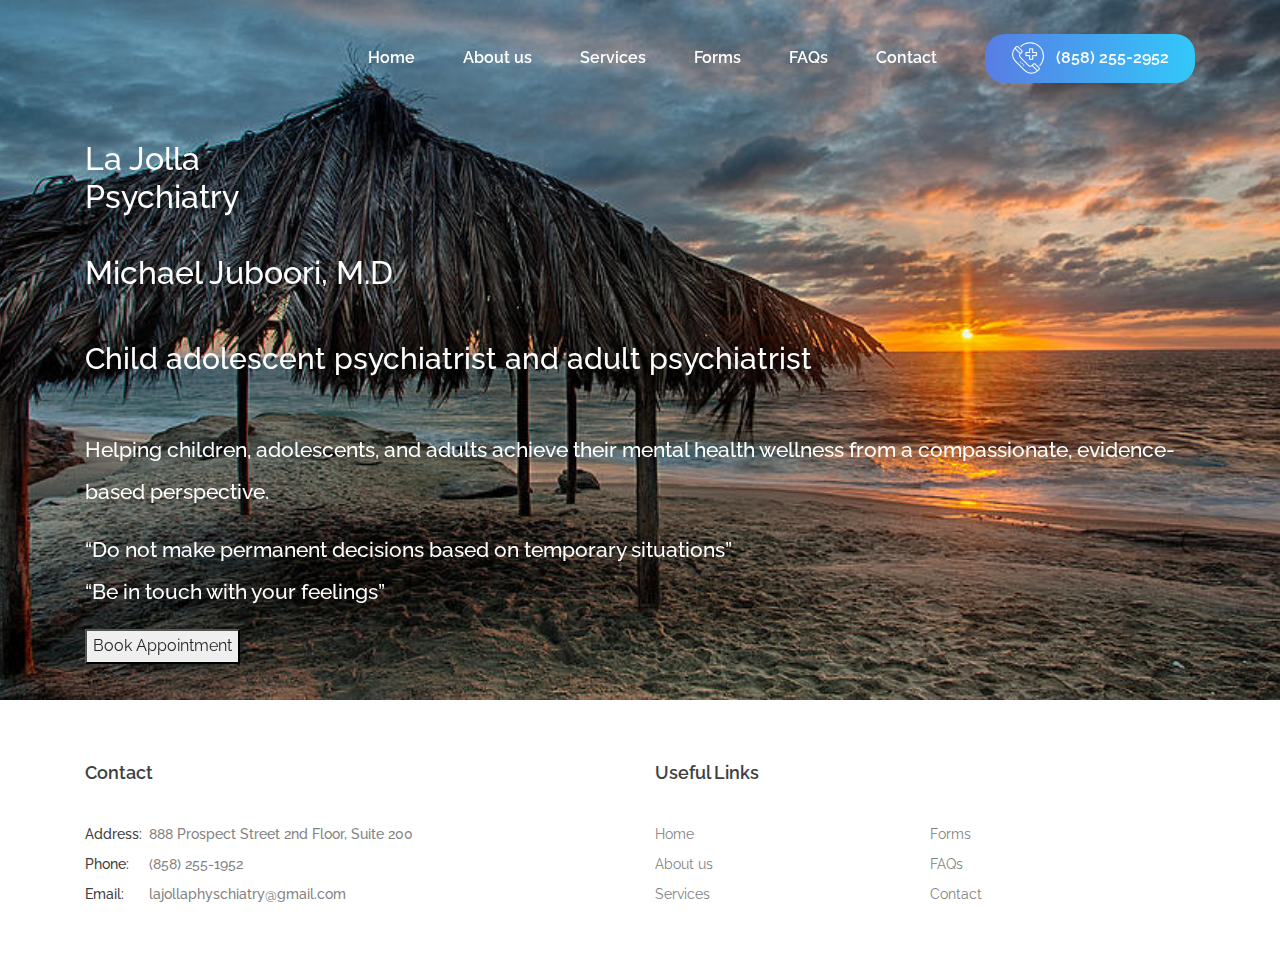
==== index.html @ e00f9ddc "first commit" ====
<!DOCTYPE html>
<html lang="en">
<head>
    <title>La Jolla Psychiatry</title>
    <meta name="description" content="Child adolescent psychiatrist and adult psychiatrist 
    Helping children, adolescents, and adults achieve their mental health wellness from a compassionate, evidence-based perspective.">

    <meta name="google-site-verification" content="ZWOXyhoVz69ofQpKKLp8au6IjQi7ib6FqmIWbEsShFI" />
    
    <!-- Required meta tags -->
    <meta charset="utf-8">
    <meta name="viewport" content="width=device-width, initial-scale=1, shrink-to-fit=no">

    <!-- Bootstrap CSS -->
    <link rel="stylesheet" href="css/bootstrap.min.css">

    <link rel="stylesheet" type="text/css" href="https://cdnjs.cloudflare.com/ajax/libs/font-awesome/4.7.0/css/font-awesome.min.css">

    <!-- Swiper CSS -->
    <link rel="stylesheet" href="css/swiper.min.css">

    <!-- Styles -->
    <link rel="stylesheet" href="style.css">
    <script src="js/custom.js"></script>

    <link rel="apple-touch-icon" sizes="76x76" href="/apple-touch-icon.png">
    <link rel="icon" type="image/png" sizes="32x32" href="/favicon-32x32.png">
    <link rel="icon" type="image/png" sizes="16x16" href="/favicon-16x16.png">
    <link rel="manifest" href="/site.webmanifest">
    <link rel="mask-icon" href="/safari-pinned-tab.svg" color="#5bbad5">
    <meta name="msapplication-TileColor" content="#da532c">
    <meta name="theme-color" content="#ffffff">

</head>
<body>
    <header class="site-header">
        <div class="nav-bar">
            <div class="container">
                <div class="row">
                    <div class="col-12 d-flex flex-wrap justify-content-between align-items-center">
                        <div class="site-branding d-flex align-items-center">
                        </div><!-- .site-branding -->

                        <nav class="site-navigation d-flex justify-content-end align-items-center">
                            <ul class="d-flex flex-column flex-lg-row justify-content-lg-end align-items-center">
                                <li><a href="index.html" style="color: #ffffff">Home</a></li>
                                <li><a href="about.html" style="color: #ffffff">About us</a></li>
                                <li><a href="services.html" style="color: #ffffff">Services</a></li>
                                <li><a href="forms.html" style="color: #ffffff">Forms</a></li>
                                <li><a href="faq.html" style="color: #ffffff">FAQs</a></li>
                                <li><a href="contact.html" style="color: #ffffff">Contact</a></li>

                                <li class="call-btn button gradient-bg mt-3 mt-md-0">
                                    <a class="d-flex justify-content-center align-items-center" href="tel:+(858) 255-1952"><img src="images/emergency-call.png">(858) 255-2952</a>
                                </li>
                            </ul>
                        </nav><!-- .site-navigation -->

                        <div class="hamburger-menu d-lg-none">
                            <span></span>
                            <span></span>
                            <span></span>
                            <span></span>
                        </div><!-- .hamburger-menu -->
                    </div><!-- .col -->
                </div><!-- .row -->
            </div><!-- .container -->
        </div><!-- .nav-bar -->

        <div class="swiper-container hero-slider">
            <div class="swiper-wrapper">
                <div class="swiper-slide hero-content-wrap" style="background-image: url('images/windansea.jpg');">
                    <div class="hero-content-overlay position-absolute w-100 h-100">
                        <div class="container h-100">
                            <div class="row h-100">
                                <div class="col-12 col-lg-12 d-flex flex-column justify-content-center align-items-start">
                                    <header class="entry-header">
                                        <h2 style="color: #ffffff; margin-top:140px">La Jolla <br>Psychiatry</h2>
                                        <br />
                                        <h2>Michael Juboori, M.D</h2>
                                    </header><!-- .entry-header -->

                                    <div class="entry-content mt-4">
                                        <p class="white-text" style="font-size: 30px; margin-top: 5px">Child adolescent psychiatrist and adult psychiatrist
                                            <br />
                                        </p>
                                        <p style="color: #ffffff; font-size: 21px; margin-top:40px; font-weight:500">Helping children, adolescents, and adults achieve their mental health wellness from a compassionate, evidence-based perspective.</p>
                                        <p class="white-text" style="font-size: 21px; font-weight:500">
                                            “Do not make permanent decisions based on temporary situations”
                                            <br />
                                            “Be in touch with your feelings”
                                        </p>  
                                        <button><a href="https://app.luminello.com/michaeljuboorimd/form">Book Appointment</a></button>    
                                        <p style="margin-top:50px;"><span style="color:#ffffff; font-size:24px;">Email: lajollaphyschiatry@gmail.com</span><span style="margin-left: 400px; color:#ffffff; font-size:24px;">Phone: <a href="tel:+(858) 255-1952"><span style="color: #ffffff">(858) 255-1952</span></a></span></p>
                                    </div><!-- .entry-content -->

                                    <footer class="entry-footer d-flex flex-wrap align-items-center mt-4">
                                        <!-- <a href="#" class="button gradient-bg">Read More</a> -->
                                    </footer><!-- .entry-footer -->
                                </div><!-- .col -->
                            </div><!-- .row -->
                        </div><!-- .container -->
                    </div><!-- .hero-content-overlay -->
                </div><!-- .hero-content-wrap -->

                <div class="swiper-slide hero-content-wrap" style="background-image: url('images/hero.jpg')">
                    <div class="hero-content-overlay position-absolute w-100 h-100">
                        <div class="container h-100">
                            <div class="row h-100">
                                <div class="col-12 col-lg-6 d-flex flex-column justify-content-center align-items-start">
                                    <header class="entry-header">
                                        <h1>The Best <br>Medical Services</h1>
                                    </header><!-- .entry-header -->

                                    <div class="entry-content mt-4">
                                        <p>Lorem ipsum dolor sit amet, consectetur adipiscing elit. Donec malesuada lorem maximus mauris scelerisque, at rutrum nulla dictum. Ut ac ligula sapien. Suspendisse cursus faucibus finibus.</p>
                                    </div><!-- .entry-content -->

                                    <footer class="entry-footer d-flex flex-wrap align-items-center mt-4">
                                        <a href="#" class="button gradient-bg">Read More</a>
                                    </footer><!-- .entry-footer -->
                                </div><!-- .col -->
                            </div><!-- .row -->
                        </div><!-- .container -->
                    </div><!-- .hero-content-overlay -->
                </div><!-- .hero-content-wrap -->

                <div class="swiper-slide hero-content-wrap" style="background-image: url('images/hero.jpg')">
                    <div class="hero-content-overlay position-absolute w-100 h-100">
                        <div class="container h-100">
                            <div class="row h-100">
                                <div class="col-12 col-lg-6 d-flex flex-column justify-content-center align-items-start">
                                    <header class="entry-header">
                                        <h1>The Best <br>Medical Services</h1>
                                    </header><!-- .entry-header -->

                                    <div class="entry-content mt-4">
                                        <p>Lorem ipsum dolor sit amet, consectetur adipiscing elit. Donec malesuada lorem maximus mauris scelerisque, at rutrum nulla dictum. Ut ac ligula sapien. Suspendisse cursus faucibus finibus.</p>
                                    </div><!-- .entry-content -->

                                    <footer class="entry-footer d-flex flex-wrap align-items-center mt-4">
                                        <a href="#" class="button gradient-bg">Read More</a>
                                    </footer><!-- .entry-footer -->
                                </div><!-- .col -->
                            </div><!-- .row -->
                        </div><!-- .container -->
                    </div><!-- .hero-content-overlay -->
                </div><!-- .hero-content-wrap -->
            </div><!-- .swiper-wrapper -->

            <div class="pagination-wrap position-absolute w-100">
                <div class="swiper-pagination d-flex flex-row flex-md-column"></div>
            </div><!-- .pagination-wrap -->
        </div><!-- .hero-slider -->
    </header><!-- .site-header -->

    <footer class="site-footer">
        <div class="footer-widgets">
            <div class="container">
                <div class="row">
                    <div class="col-12 col-md-6">
                        <div class="foot-contact">
                            <h2>Contact</h2>

                            <ul class="p-0 m-0">
                                <li><span>Address:</span>888 Prospect Street 
                                    2nd Floor, Suite 200</li>
                                <li><span>Phone:</span>(858) 255-1952</li>
                                <li><span>Email:</span>lajollaphyschiatry@gmail.com</li>
                            </ul>
                        </div>
                    </div><!-- .col -->

                    <div class="col-12 col-md-6">
                        <div class="foot-links">
                            <h2>Useful Links</h2>

                            <ul class="p-0 m-0">
                                <li><a href="index.html">Home</a></li>
                                <li><a href="about.html">About us</a></li>
                                <li><a href="services.html">Services</a></li>
                                <li><a href="forms.html">Forms</a></li>
                                <li><a href="faq.html">FAQs</a></li>
                                <li><a href="contact.html">Contact</a></li>
                            </ul>
                        </div><!-- .foot-links -->
                    </div><!-- .col -->
                </div><!-- .row -->
            </div><!-- .container -->
        </div><!-- .footer-widgets -->
    </footer><!-- .site-footer -->

    <script type='text/javascript' src='js/jquery.js'></script>
    <script type='text/javascript' src='js/jquery.collapsible.min.js'></script>
    <script type='text/javascript' src='js/jquery.countdown.min.js'></script>
    <script type='text/javascript' src='js/circle-progress.min.js'></script>
    <script type='text/javascript' src='js/jquery.countTo.min.js'></script>
    <script type='text/javascript' src='js/jquery.barfiller.js'></script>
    <script type='text/javascript' src='js/custom.js'></script>
</body>
</html>
---- style.css ----
@import url('https://fonts.googleapis.com/css?family=Raleway:200,300,400,500,600,700');

body {
    color: #404040;
    font-size: 16px;
    line-height: 1.8;
    font-family: 'Raleway', sans-serif;
}

img {
    vertical-align: baseline;
}

/*--------------------------------------------------------------
# Links
--------------------------------------------------------------*/
a {
    color: #262626;
}

a:visited {
    color: #757686;
}

a:hover, a:focus, a:active {
    color: #262626;
}

a:focus {
    outline: thin dotted;
}

a:hover, a:active {
    outline: 0;
    list-style: none;
}

/*--------------------------------------------------------------
# Site Header
--------------------------------------------------------------*/
.site-header {
    position: relative;
}

.nav-bar {
    position: absolute;
    top: 0;
    left: 0;
    z-index: 9999;
    width: 100%;
    padding: 20px 0;
}

/*
# Site Branding
--------------------------------*/
.site-branding {
    width: calc(100% - 24px);
    padding: 20px 0;
}

.site-branding a {
    margin-top: 6px;
}

@media screen and (min-width: 992px){
    .site-branding {
        width: auto;
    }
}

/*
  Hamburger Menu
----------------------------------------*/
.hamburger-menu {
    position: relative;
    width: 24px;
    height: 22px;
    margin: 0 auto;
    transition: .5s ease-in-out;
    cursor: pointer;
}

.hamburger-menu span {
    display: block;
    position: absolute;
    height: 2px;
    width: 100%;
    background: #262626;
    border-radius: 10px;
    opacity: 1;
    left: 0;
    transition: .25s ease-in-out;
}

.hamburger-menu span:nth-child(1) {
    top: 2px;
}

.hamburger-menu span:nth-child(2),
.hamburger-menu span:nth-child(3) {
    top: 10px;
}

.hamburger-menu span:nth-child(4) {
    top: 18px;
}

.hamburger-menu.open span:nth-child(1) {
    top: 18px;
    width: 0;
    left: 50%;
}

.hamburger-menu.open span:nth-child(2) {
    transform: rotate(45deg);
}

.hamburger-menu.open span:nth-child(3) {
    transform: rotate(-45deg);
}

.hamburger-menu.open span:nth-child(4) {
    top: 18px;
    width: 0;
    left: 50%;
}

/*
# Main Menu
--------------------------------*/
.site-navigation ul {
    position: fixed;
    top: 0;
    left: -320px;
    z-index: 9999;
    width: 320px;
    max-width: calc(100% - 120px);
    height: 100%;
    padding: 30px 15px;
    margin: 0;
    background: #fff;
    list-style: none;
    overflow-x: scroll;
    transition: all 0.35s;
}

.site-navigation.show ul {
    left: 0;
}

.site-navigation ul li {
    margin: 0 24px;
}

.site-navigation ul li a {
    display: block;
    padding: 16px 0;
    font-size: 16px;
    font-weight: 600;
    line-height: 1;
    color: #404040;
    text-decoration: none;
    transition: color .35s;
}

/*
# Call Button
--------------------------------*/
.call-btn {
    min-width: 210px;
    padding: 8px 12px 6px !important;
    margin-left: 24px;
    margin-right: 0 !important;
}

.call-btn img {
    display: inline-block;
    margin-right: 12px;
}

.call-btn a {
    padding: 0 !important;
    font-size: 16px;
    font-weight: 600;
    color: #fff !important;
}

@media screen and (min-width: 992px) {
    .site-navigation ul {
        position: relative;
        top: auto;
        left: auto;
        width: 100%;
        max-width: 100%;
        height: auto;
        padding: 0;
        overflow: auto;
        background: transparent;
    }

    .site-navigation ul li a {
        padding: 30px 0;
    }
}

.site-navigation ul li a:hover,
.site-navigation ul li.current-menu-item a {
    color: #18a3eb;
}

/*--------------------------------------------------------------
# Hero Section
--------------------------------------------------------------*/
.hero-slider {
    max-height: 950px;
}

.hero-content-wrap {
    min-height: 700px;
    position: relative;
    color: #fff;

    background-size: cover;
    background-position: center;
}

.hero-content-overlay {
    top: 0;
    left: 0;
    background: rgba(0,0,0,0);
}

.hero-content-overlay h1 {
    margin: 0;
    font-size: 60px;
    font-weight: 600;
    line-height: 1.2;
    color: #404040;
}

.hero-content-overlay p {
    font-size: 14px;
    font-weight: 500;
    line-height: 2;
    color: #828282;
}

.hero-slider .pagination-wrap {
    top: 50%;
    left: 0;
    z-index: 99;
    width: 120px;
    margin-top: -60px;
}

.hero-slider .swiper-pagination-bullet {
    width: 120px;
    height: 28px;
    margin-bottom: 12px;
    border-radius: 0;
    border-bottom: 2px solid transparent;
    font-size: 16px;
    font-weight: 600;
    color: #aaaaaa;
    background: transparent;
    opacity: 1;
    text-align: right;
}

.hero-slider .swiper-pagination-bullet-active {
    color: #18a3eb;
    border-color: #18a3eb;
}

@media screen and (max-width: 1400px) {
    .hero-slider .swiper-pagination-bullet {
        width: 60px;
    }
}

@media screen and (max-width: 576px) {
    .hero-slider .pagination-wrap {
        top: auto;
        bottom: 60px;
        margin-top: 0;
    }

    .hero-slider .swiper-pagination-bullet {
        width: 30px;
        margin-left: 15px;
    }
}

/*--------------------------------------------------------------
# Elements Page
--------------------------------------------------------------*/
.elements-wrap {
    margin-top: 80px;
}

.elements-page .elements-heading .entry-title {
    font-size: 24px;
    font-weight: 600;
    color: #262626;
}

.elements-page .elements-container {
    margin-top: 54px;
}

.elements-page .btn {
    margin-right: 20px;
}

/*
# Button
----------------------------------*/
.button {
    padding: 12px 50px 10px;
    margin-right: 32px;
    border: 0;
    border-bottom: 3px solid #18a3eb;
    border-radius: 20px;
    font-size: 16px;
    font-weight: 600;
    line-height: 1;
    color: #404040;
    outline: none;
    background: #f0f4f8;
    text-decoration: none !important;
}

.button:focus {
    outline: none;
    box-shadow: none;
}

.button.dark {
    border-color: transparent;
    color: #fff;
    background: #18a3eb;
}

.button.gradient-bg {
    border-color: transparent;
    background: -moz-linear-gradient(180deg, rgba(50,200,250,1) 0%, rgba(88,125,228,1) 100%); /* ff3.6+ */
    background: -webkit-gradient(linear, left top, right top, color-stop(0%, rgba(50,200,250,1)), color-stop(100%, rgba(88,125,228,1))); /* safari4+,chrome */
    background: -webkit-linear-gradient(180deg, rgba(50,200,250,1) 0%, rgba(88,125,228,1) 100%); /* safari5.1+,chrome10+ */
    background: -o-linear-gradient(180deg, rgba(50,200,250,1) 0%, rgba(88,125,228,1) 100%); /* opera 11.10+ */
    background: -ms-linear-gradient(180deg, rgba(50,200,250,1) 0%, rgba(88,125,228,1) 100%); /* ie10+ */
    background: linear-gradient(270deg, rgba(50,200,250,1) 0%, rgba(88,125,228,1) 100%); /* w3c */
    filter: progid:DXImageTransform.Microsoft.gradient( startColorstr='#18a3eb', endColorstr='#587de4',GradientType=1 ); /* ie6-9 */
    color: #fff;
}

/*
# Accordion
----------------------------------*/
.accordion-wrap {
    position: relative;
}

.accordion-wrap .entry-content {
    margin: 0;
}

.accordion-wrap .entry-title {
    padding: 12px 38px;
    margin-bottom: 15px;
    background: #f3f3f3;
    font-size: 16px;
    font-weight: 600;
    color: #404040;
    cursor: pointer;
}

.accordion-wrap .entry-title {
    border: 0;
    background: -moz-linear-gradient(180deg, rgba(50,200,250,1) 0%, rgba(88,125,228,1) 100%); /* ff3.6+ */
    background: -webkit-gradient(linear, left top, right top, color-stop(0%, rgba(50,200,250,1)), color-stop(100%, rgba(188,125,228,1))); /* safari4+,chrome */
    background: -webkit-linear-gradient(180deg, rgba(50,200,250,1) 0%, rgba(88,125,228,1) 100%); /* safari5.1+,chrome10+ */
    background: -o-linear-gradient(180deg, rgba(50,200,250,1) 0%, rgba(88,125,228,1) 100%); /* opera 11.10+ */
    background: -ms-linear-gradient(180deg, rgba(50,200,250,1) 0%, rgba(88,125,228,1) 100%); /* ie10+ */
    background: linear-gradient(270deg, rgba(50,200,250,1) 0%, rgba(88,125,228,1) 100%); /* w3c */
    filter: progid:DXImageTransform.Microsoft.gradient( startColorstr='#18a3eb', endColorstr='#18a3eb',GradientType=1 ); /* ie6-9 */
    color: #fff;
}

.accordion-wrap .entry-title .arrow-r::before,
.accordion-wrap .entry-title .arrow-d::before {
    content: "+";
    font-size: 24px;
    font-weight: 400;
}

.accordion-wrap .entry-title .arrow-d::before {
    content: "-";
}

/*
# Content
----------------------------------*/
.accordion-wrap .entry-content {
    display: none;
}

.accordion-wrap .entry-content p {
    padding: 10px 0;
    font-size: 14px;
    line-height: 2;
    color: #828282;
}

/*
# Tabs
----------------------------------*/
ul.tabs-nav {
    margin: 0;
    padding: 0;
    list-style: none;
}

ul.tabs-nav .tab-nav {
    padding: 12px 24px;
    margin-right: 6px;
    margin-bottom: 10px;
    background: #eaf1f3;
    font-size: 16px;
    font-weight: 600;
    color: #404040;
    cursor: pointer;
    transition: all .35s;
}

ul.tabs-nav .tab-nav.active {
    border: 0;
    background: -moz-linear-gradient(180deg, rgba(50,200,250,1) 0%, rgba(88,125,228,1) 100%); /* ff3.6+ */
    background: -webkit-gradient(linear, left top, right top, color-stop(0%, rgba(50,200,250,1)), color-stop(100%, rgba(88,125,228,1))); /* safari4+,chrome */
    background: -webkit-linear-gradient(180deg, rgba(50,200,250,1) 0%, rgba(88,125,228,1) 100%); /* safari5.1+,chrome10+ */
    background: -o-linear-gradient(180deg, rgba(50,200,250,1) 0%, rgba(88,125,228,1) 100%); /* opera 11.10+ */
    background: -ms-linear-gradient(180deg, rgba(50,200,250,1) 0%, rgba(88,125,228,1) 100%); /* ie10+ */
    background: linear-gradient(270deg, rgba(50,200,250,1) 0%, rgba(88,125,228,1) 100%); /* w3c */
    filter: progid:DXImageTransform.Microsoft.gradient( startColorstr='#18a3eb', endColorstr='#18a3eb',GradientType=1 ); /* ie6-9 */
    color: #fff;
}

.tabs .tab-nav {
    margin-bottom: -1px;
    z-index: 99;
}

.tabs-container {
    padding: 60px 0;
}

.tab-content {
    display: none;
}

.tab-content img {
    float: left;
    margin-right: 32px;
    margin-bottom: 32px;
}

.tab-content h4 {
    margin-bottom: 24px;
    font-size: 18px;
    font-weight: 600;
    color: #404040;
}

.tab-content p {
    margin-bottom: 0;
    font-size: 14px;
    line-height: 2;
    color: #929191;
}

/*
# Circular Progress Bar
----------------------------------*/
.circular-progress-bar {
    margin: 20px 0;
    text-align: center;
}

.circular-progress-bar .circle {
    position: relative;
    width: 156px;
    height: 156px;
    margin: 0 auto;
}

.circular-progress-bar .circle strong {
    position: absolute;
    top: 50%;
    left: 0;
    margin-top: -24px;
    width: 100%;
    font-size: 30px;
    font-weight: 500;
    line-height: 1;
    color: #404040;
}

.circular-progress-bar .entry-title {
    margin-top: 32px;
    font-size: 20px;
    font-weight: 600;
    color: #404040;
}

.circular-progress-bar .entry-title span {
    display: block;
    margin-top: 10px;
    font-size: 14px;
    font-weight: 400;
    color: #828282;
}

/*
# Counter Box
----------------------------------*/
.counter-box {
    margin: 60px 0 20px;
    text-align: center;
}

.counter-box .start-counter {
    margin-top: 10px;
    font-size: 48px;
    font-weight: 400;
    color: #404040;
}

.counter-box .counter-k {
    font-size: 48px;
}

.counter-box .entry-title {
    margin-top: 10px;
    font-size: 16px;
    color: #828282;
}

/*
# Icon Box
----------------------------------*/
.icon-box .entry-header img {
    margin-right: 24px;
}

.icon-box .entry-title {
    margin: 0;
    font-size: 24px;
    font-weight: 700;
    color: #404040;
}

.icon-box .entry-content {
    margin-top: 32px;
}

.icon-box .entry-content p {
    font-size: 14px;
    line-height: 2;
    color: #828282;
}

.icon-box .entry-footer a {
    display: block;
    margin-top: 24px;
    font-size: 12px;
    font-weight: bold;
    color: #828282;
    text-transform: uppercase;
}

/*
# Bar Filler
----------------------------------*/
.barfiller {
    position:relative;
    width:100%;
    height:5px;
    border-radius: 3px;
    background:#d6dee1;
}

.barfiller .fill {
    display:block;
    position:relative;
    width:0px;
    height:100%;
    border-radius: 3px;
    background:#333;
    z-index:1;
}

.barfiller .tipWrap {
    display:none;
}

.barfiller .tip {
    left: 0;
    position: absolute;
    z-index: 2;
    width: 42px;
    height: 42px;
    padding-top: 14px;
    margin-top: -21px;
    border-radius: 50%;
    font-size: 15px;
    font-weight: 500;
    line-height: 1;
    text-align: center;
    background: #18a3eb;
    color: #fff;
}

/*
# Subscribe Banner
--------------------------------*/
.subscribe-banner {
    padding: 80px 0;
    background: url("images/subscribe-bg.png") no-repeat center;
    background-size: cover;
    text-align: center;
}

.subscribe-banner h2 {
    font-size: 30px;
    font-weight: 600;
    color: #fff;
}

.subscribe-banner input[type="email"] {
    width: 100%;
    padding: 8px 24px;
    border: 0;
    margin-top: 24px;
    font-size: 12px;
    font-style: italic;
    color: #404040;
    background: #fff;
    text-align: left;
}

.subscribe-banner input[type="submit"] {
    margin-top: 32px;
    margin-right: 0;
    font-size: 16px;
    font-weight: 600;
    cursor: pointer;
}

/*--------------------------------------------------------------
# Homepage
--------------------------------------------------------------*/
.homepage-boxes {
    padding: 110px 0;
}

/*
# Opening Hours
--------------------------------*/
.opening-hours,
.emergency-box,
.appointment-box,
.contact-info {
    position: relative;
    padding: 32px;
    border-radius: 20px;
    border: 2px solid #dde4ea;
}

.opening-hours {
    border-color: #18a3eb;
}

.opening-hours h2,
.emergency-box h2,
.appointment-box h2,
.contact-info h2 {
    position: absolute;
    top: -24px;
    left: -2px;
    height: 48px;
    padding-right: 16px;
    background: #fff;

    font-size: 24px;
    font-weight: 600;
    color: #404040;
}

.opening-hours ul {
    list-style: none;
}

.opening-hours ul li {
    display: flex;
    justify-content: space-between;
    margin-top: 10px;
    font-size: 16px;
    font-weight: 500;
    color: #828282;
}

.opening-hours ul li span {
    display: inline-block;
    margin-left: 5px;
}

/*
# Emergency
--------------------------------*/
.emergency-box {
    padding: 16px;
}

.emergency-box p {
    margin-top: 16px;
    margin-bottom: 0;
    font-size: 13px;
    font-style: italic;
    color: #828282;
}

.emergency-box .call-btn {
    max-width: 220px;
    margin: 24px auto !important;
}

/*
# Make an Appointment
--------------------------------*/
.appointment-box {
    padding: 16px;
}

.appointment-box form {
    margin-top: 24px;
}

.appointment-box form select,
.appointment-box form input[type="text"],
.appointment-box form input[type="number"] {
    display: block;
    width: calc(50% - 5px);
    padding: 12px 16px ;
    margin-bottom: 10px;
    border: 0;

    font-size: 12px;
    font-style: italic;
    color: #828282;
    background: #f0f4f8;
    outline: none;
}

.appointment-box form input[type="submit"] {
    margin-top: 16px;
}

/*
# Our Departments
--------------------------------*/
.our-departments {
    padding: 100px 0;
    background: url(images/departments-bg.jpg) no-repeat;
    background-size: cover;
}

.our-departments-wrap {
    padding: 60px 80px 80px;
    background: -moz-linear-gradient(180deg, rgba(50,200,250,1) 0%, rgba(88,125,228,1) 100%); /* ff3.6+ */
    background: -webkit-gradient(linear, left top, right top, color-stop(0%, rgba(50,200,250,1)), color-stop(100%, rgba(188,125,228,1))); /* safari4+,chrome */
    background: -webkit-linear-gradient(180deg, rgba(50,200,250,1) 0%, rgba(88,125,228,1) 100%); /* safari5.1+,chrome10+ */
    background: -o-linear-gradient(180deg, rgba(50,200,250,1) 0%, rgba(88,125,228,1) 100%); /* opera 11.10+ */
    background: -ms-linear-gradient(180deg, rgba(50,200,250,1) 0%, rgba(88,125,228,1) 100%); /* ie10+ */
    background: linear-gradient(270deg, rgba(50,200,250,1) 0%, rgba(88,125,228,1) 100%); /* w3c */
    filter: progid:DXImageTransform.Microsoft.gradient( startColorstr='#18a3eb', endColorstr='#18a3eb',GradientType=1 ); /* ie6-9 */
}

@media screen and (max-width: 768px){
    .our-departments-wrap {
        padding-right: 30px;
        padding-left: 30px;
    }
}

.our-departments-wrap h2 {
    margin-bottom: 80px;
    font-size: 48px;
    font-weight: 600;
    text-align: center;
    color: #fff;
}

.our-departments-cont {
    margin-bottom: 64px;
}

.our-departments-cont .entry-header {
    min-height: 48px;
}

.our-departments-cont .entry-header img {
    margin-right: 16px;
}

.our-departments-cont h3 {
    margin: 0;
    font-size: 24px;
    font-weight: bold;
    color: #fff;
}

.our-departments-cont .entry-content {
    margin-top: 16px;
}

.our-departments-cont .entry-content p {
    font-size: 14px;
    color: #fff;
}

.our-departments-cont .entry-footer a {
    font-size: 12px;
    font-weight: bold;
    text-transform: uppercase;
    color: #fff;
}

/*
# Section: Testimonial
--------------------------------*/
.testimonial-section {
    margin-top: 100px;
    position: relative;
    height: 100%;
    padding: 100px 0;
}

.testimonial-section h2 {
    margin-bottom: 40px !important;
}

.testimonial-section::before {
    content: '';
    position: absolute;
    top: 0;
    right: 0;
    z-index: -1;
    width: 50%;
    height: 100%;
    background: url("images/testimonial-bg.jpg") no-repeat right center;
    background-size: cover;
}

.testimonial-slider {
    position: relative;
}

.testimonial-slider-wrap {
    position: relative;
    padding: 72px 100px;
    border-radius: 20px;
    background: #fff;
    box-shadow: 40px 20px 27px rgba(0,0,0,.1);
}

.testimonial-bg-shape {
    position: relative;
}

.testimonial-bg-shape::before {
    content: '';
    position: absolute;
    bottom: -90px;
    left: -130px;
    z-index: -1;
    width: 499px;
    height: 492px;
    background: url("images/testimonial-content-bg.png") no-repeat;
}

.testimonial-slider .content-wrap {
    background: #fff;
}

.testimonial-slider .entry-content p {
    position: relative;
    margin-top: 40px;
    font-size: 16px;
    line-height: 2;
    font-style: italic;
    color: #828282;
}

.testimonial-slider .entry-content p::before {
    content: '';
    position: absolute;
    top: -80px;
    left: 0;
    width: 46px;
    height: 46px;
    background: url("images/testimonial-p-bg.png") no-repeat;
}

.testimonial-slider .testimonial-user {
    display: inline-block;
    margin-top: 24px;
    font-size: 16px;
    font-weight: 500;
    color: #404040;
}

.testimonial-slider .testimonial-user span {
    display: block;
    margin-top: 8px;
    font-size: 12px;
    font-weight: 500;
    color: #828282;
}

.testimonial-slider .user-avatar {
    width: 78px;
    height: 78px;
    margin-top: 56px;
    border-radius: 50%;
    overflow: hidden;
    border: 2px solid #18a3eb;
}

.testimonial-slider .user-avatar img {
    width: 100%;
    height: 100%;
    object-fit: cover;
}

.swiper-pagination-wrap {
    position: absolute;
    left: 0;
    bottom: 150px;
    z-index: 99;
    width: 100%;
}

@media screen and (max-width: 768px){

    .testimonial-slider-wrap {
        padding: 72px 30px 120px;
    }

    .swiper-pagination-wrap {
        bottom: 30px;
    }
}

.testimonial-slider .swiper-pagination-bullet {
    width: 52px;
    height: 52px;
    margin: 0 8px;
    opacity: 1 !important;
}

.testimonial-slider .swiper-pagination-bullet:nth-of-type(1) {
    background: url("images/user-1.jpg");
}

.testimonial-slider .swiper-pagination-bullet:nth-of-type(2) {
    background: url("images/user-2.jpg");
}

.testimonial-slider .swiper-pagination-bullet:nth-of-type(3) {
    background: url("images/user-3.jpg");
}

.testimonial-slider .swiper-pagination-bullet:nth-of-type(4) {
    background: url("images/user-4.jpg");
}

.testimonial-slider .swiper-pagination-bullet-active {
    display: none;
}

/*
# News
--------------------------------*/
.the-news {
    padding: 100px 0 40px;
}

.the-news h2,
.testimonial-section h2 {
    margin-bottom: 80px;
    font-size: 48px;
    font-weight: 600;
    text-align: center;
    color: #404040;
}

.testimonial-section h2 {
    text-align: left;
}

.the-news-wrap {
    margin-bottom: 60px;
}

.the-news-wrap figure {
    margin: 0;
}

.the-news-wrap figure img {
    width: 100%;
}

.the-news-wrap h3 {
    margin-top: 24px;
    font-size: 20px;
    font-weight: 600;
    color: #404040;
}

.the-news .post-metas {
    margin-top: 12px;
    font-size: 12px;
    font-weight: 600;
    color: #828282;
}

.the-news .post-metas > div {
    margin-right: 16px;
}

.the-news .post-metas label {
    margin: 0;
    color: #18a3eb;
}

.the-news .post-metas a {
    color: #828282;
}

.the-news-wrap .entry-content {
    margin-top: 32px;
}

.the-news-wrap .entry-content p {
    font-size: 14px;
    line-height: 2;
    color: #828282;
}

/*--------------------------------------------------------------
# Single Page
--------------------------------------------------------------*/
.single-page .site-header {
    position: relative;
    padding: 220px 0 140px;
    /* background-color: #f0f4f8; */
}

.single-page .site-header h1 {
    margin-bottom: 0;
    font-size: 60px;
    font-weight: 600;
    color: #404040;
}

.single-page .site-header .header-img {
    position: absolute;
    top: 0;
    right: 0;
    max-width: 65%;
    height: auto;
}

/*--------------------------------------------------------------
# Breadcrumbs
--------------------------------------------------------------*/
.breadcrumbs {
   font-size: 14px;
    font-weight: 500;
    color: #828282;
}

.breadcrumbs ul {
    list-style: none;
}

.breadcrumbs li {
    position: relative;
    padding-right: 10px;
    margin-right: 5px;
    color: #18a3eb;
}

.breadcrumbs li::after {
    content: "/";
    position: absolute;
    top: 0;
    right: 0;
    width: 6px;
    height: 100%;
    color: #828282;
}

.breadcrumbs li:nth-last-of-type(1)::after {
    display: none;
               }

.breadcrumbs a {
    color: #828282;
}

/*--------------------------------------------------------------
# About Page
--------------------------------------------------------------*/
.med-history {
    padding: 100px 0;
}

.med-history h2,
.medical-team h2,
.quality-services h2 {
    margin-bottom: 48px;
    font-size: 48px;
    font-weight: 600;
    color: #404040;
}

.med-history p {
    font-size: 14px;
    color: #828282;
}

.med-history .button {
    margin-top: 24px;
}

.med-history img {
    max-width: 100%;
}

.faq-stuff {
    padding: 100px 0;
    background: url("images/faq-bg.jpg") no-repeat;
    background-size: cover;
}

.faq-stuff h2 {
    margin-bottom: 64px;
    font-size: 48px;
    font-weight: 600;
    color: #fff;
}

.faq-stuff .accordion-wrap .entry-content p {
    color: #fff;
}

.professional-box,
.quality-box {
    position: relative;
    padding: 32px;
    border-radius: 20px;
    border: 2px solid #fff;
    text-align: center;
}

.professional-box h2,
.quality-box h2 {
    position: absolute;
    top: -24px;
    left: -2px;
    height: 48px;
    padding-right: 16px;
    padding-left: 16px;
    font-size: 24px;
    font-weight: 600;
    color: #404040;
    background: #fff;
}

.professional-box img,
.quality-box img {
    margin: 24px 0;
}

.professional-box p,
.quality-box p {
    margin-bottom: 0;
    font-size: 14px;
    line-height: 2;
    font-weight: 500;
    color: #fff;
}

.medical-team {
    padding: 100px 0;
}

.medical-team h2 {
    margin-bottom: 56px;
}

.medical-team-wrap {
    text-align: center;
}

.medical-team-wrap img {
    max-width: 100%;
    border-radius: 20px;
}

.medical-team-wrap h4 {
    margin-top: 32px;
    font-size: 18px;
    font-weight: 600;
    color: #404040;
}

.medical-team-wrap h5 {
    margin-top: 12px;
    font-size: 14px;
    font-weight: 600;
    color: #828282;
}


/*--------------------------------------------------------------
# Services
--------------------------------------------------------------*/
.quality-services {
    padding: 100px 0;
}

.quality-services h2 {
    text-align: center;
}

.quality-services p {
    font-size: 14px;
    line-height: 2;
    color: #828282;
}

.services-tabs {
    margin: 100px 0;
}

/*--------------------------------------------------------------
# News
--------------------------------------------------------------*/
.blog-page .the-news {
    padding-bottom: 20px;
}

.blog-page .the-news-wrap {
    margin-bottom: 80px;
}

/*--------------------------------------------------------------
# Pagination
--------------------------------------------------------------*/
@media screen and (min-width: 992px){
    .pagination {
        margin-bottom: 100px;
    }
}

.pagination a {
    margin-right: 16px;
    font-size: 16px;
    font-weight: 600;
    line-height: 1;
    color: #828282;
    text-decoration: none;
}

.pagination a:hover,
.pagination .active a {
    color: #18a3eb;
}

/*--------------------------------------------------------------
# Sidebar
--------------------------------------------------------------*/
.sidebar {
    padding: 100px 0;
}

/*
# Search
--------------------------------*/
.search-widget input[type="search"] {
    width: calc(100% - 90px);
    padding: 8px 30px 8px 20px;
    border: 0;
    border-radius: 30px;
    font-size: 14px;
    outline: none;
    background: #f0f4f8;
    color: #404040;
}

.search-widget button[type="submit"] {
    padding: 10px 32px 9px;
    border: 0;
    margin-left: -32px;
    border-radius: 30px;
    font-size: 12px;
    font-weight: 500;
    font-style: italic;
    color: #fff;
    cursor: pointer;
    outline: none;
    background: -moz-linear-gradient(180deg, rgba(50,200,250,1) 0%, rgba(88,125,228,1) 100%); /* ff3.6+ */
    background: -webkit-gradient(linear, left top, right top, color-stop(0%, rgba(50,200,250,1)), color-stop(100%, rgba(88,125,228,1))); /* safari4+,chrome */
    background: -webkit-linear-gradient(180deg, rgba(50,200,250,1) 0%, rgba(88,125,228,1) 100%); /* safari5.1+,chrome10+ */
    background: -o-linear-gradient(180deg, rgba(50,200,250,1) 0%, rgba(88,125,228,1) 100%); /* opera 11.10+ */
    background: -ms-linear-gradient(180deg, rgba(50,200,250,1) 0%, rgba(88,125,228,1) 100%); /* ie10+ */
    background: linear-gradient(270deg, rgba(50,200,250,1) 0%, rgba(88,125,228,1) 100%); /* w3c */
    filter: progid:DXImageTransform.Microsoft.gradient( startColorstr='#18a3eb', endColorstr='#587de4',GradientType=1 ); /* ie6-9 */
}

.widget-title {
    margin-top: 52px;
    margin-bottom: 32px;
    font-size: 24px;
    font-weight: 600;
    color: #404040;
}

/*
# Categories
--------------------------------*/
.sidebar-cats ul {
    list-style: none;
}

.sidebar-cats li {
    margin-bottom: 15px;
    font-size: 14px;
}

.sidebar-cats li a {
    color: #828282;
}

/*
# Popular Posts
--------------------------------*/
.popular-posts ul {
    list-style: none;
}

.popular-posts li {
    margin-bottom: 32px;
}

.popular-posts li:nth-last-of-type(1) {
    margin-bottom: 0;
}

.popular-posts figure,
.popular-posts figure a ,
.popular-posts figure img {
    display: block;
    margin: 0;
}

.popular-posts figure {
    width: 58px;
}

.popular-posts .entry-content {
    width: calc(100% - 72px);
}

.popular-posts h3 {
    font-size: 14px;
}

.popular-posts h3 a {
    color: #828282;
}

.popular-posts .posted-date {
    font-size: 12px;
    font-weight: 500;
    color: #18a3eb;
}

/*
#Opening hours
--------------------------------*/
.sidebar .opening-hours,
.sidebar .emergency-box {
    margin-top: 80px;
}

.sidebar .emergency-box .button {
    max-width: 220px;
    padding: 6px 10px 4px;
    margin: 32px auto;
}

/*--------------------------------------------------------------
# Contact Page
--------------------------------------------------------------*/
.contact-page-short-boxes {
    padding: 100px 0;
}

.contact-info ul {
    list-style: none;
    font-size: 14px;
    font-weight: 500;
    color: #828282;
}

.contact-info ul li {
    margin-top: 20px;
    margin-bottom: 12px;
    font-weight: 500;
}

.contact-info ul li span {
    display: inline-block;
    color: #404040;
}

.contact-info ul li span {
    width:64px;
}

.contact-page-short-boxes .opening-hours ul li {
    margin-top: 20px;
}

.contact-page-short-boxes .emergency-box {
    padding: 32px;
}

.contact-page-short-boxes .emergency-box .button {
    max-width: 220px;
    padding: 6px 10px 4px;
    margin: 0 auto 24px;
}

.contact-form {
    margin-bottom: 100px;
}

.contact-form h2 {
    margin-bottom: 24px;
    background: #fff;
    font-size: 24px;
    font-weight: 600;
    color: #404040;
}

.contact-form input[type="text"],
.contact-form input[type="email"],
.contact-form textarea {
    width: 100%;
    padding: 15px 20px;
    margin-top: 30px;
    border: 0;
    background: #f0f4f8;
    outline: none;
    font-size: 12px;
    line-height: 1;
    font-style: italic;
    color: #828282;
}

.contact-form input[type="submit"] {
    font-size: 16px;
    font-weight: 500;
    margin-top: 30px;
    cursor: pointer;
}

.contact-page-map {
    margin-bottom: 100px;
}

.contact-page-map iframe {
    display: block;
    width: 100%;
    height: 560px;
}

/*--------------------------------------------------------------
# Footer
--------------------------------------------------------------*/
.site-footer {
    position: relative;
    padding: 48px 0;
    background: url("images/footer-bg.png") no-repeat center #fff;
    background-size: cover;
    font-size: 14px;
    color: #828282;
}

.footer-widgets h2 {
    display: flex;
    align-items: center;
    min-height: 50px;
    margin-bottom: 24px;
    font-size: 18px;
    font-weight: 600;
    color: #404040;
}

.foot-about p {
    font-size: 14px;
    line-height: 2;
}

.foot-about p.copyright {
    margin-top: 24px;
    font-size: 12px;
    font-weight: 500;
}

.foot-contact ul {
    list-style: none;
}

.foot-contact ul li {
    margin-bottom: 5px;
    font-weight: 500;
}

.foot-contact ul li span {
    display: inline-block;
    color: #404040;
}

.foot-contact ul li span {
    width:64px;
}

.foot-links ul {
    list-style: none;
    column-count: 2;
    column-gap: 10px;
}

.foot-links ul li {
    margin-bottom: 5px;
}

.foot-links ul li a {
    color: #828282;
}

.white-text {
    color: #ffffff!important;

}

.pricing {
    margin-left: -2%;
    padding-top: 5%;
}

.windansea3 {
    position: absolute;
    width: 100%;
}

.container.services {
    margin-top: -100px
}

.services-header-section { 
    margin-top:-260px
}

.site-header.about {
    background-color: #ffffff
}

.med-history.about {
    margin-top: -350px
}

.drjuboori-photo {
    height: 500px;
    border-radius: 100px 100px;
    margin-bottom:400px;
}

.row.map {
    width: 500px;
    margin-top: -220px;
    margin-left: -230px;
}

.officephoto {
    margin-left: 10%
}

.contactpage {
    margin-bottom: -230px!important;
}

.image-section {
    margin-left: 25%
}

.contact-headertext {
    margin-left:25%;
    margin-bottom: 40px;
}

.faq-answer {
    font-size: 14px;
}
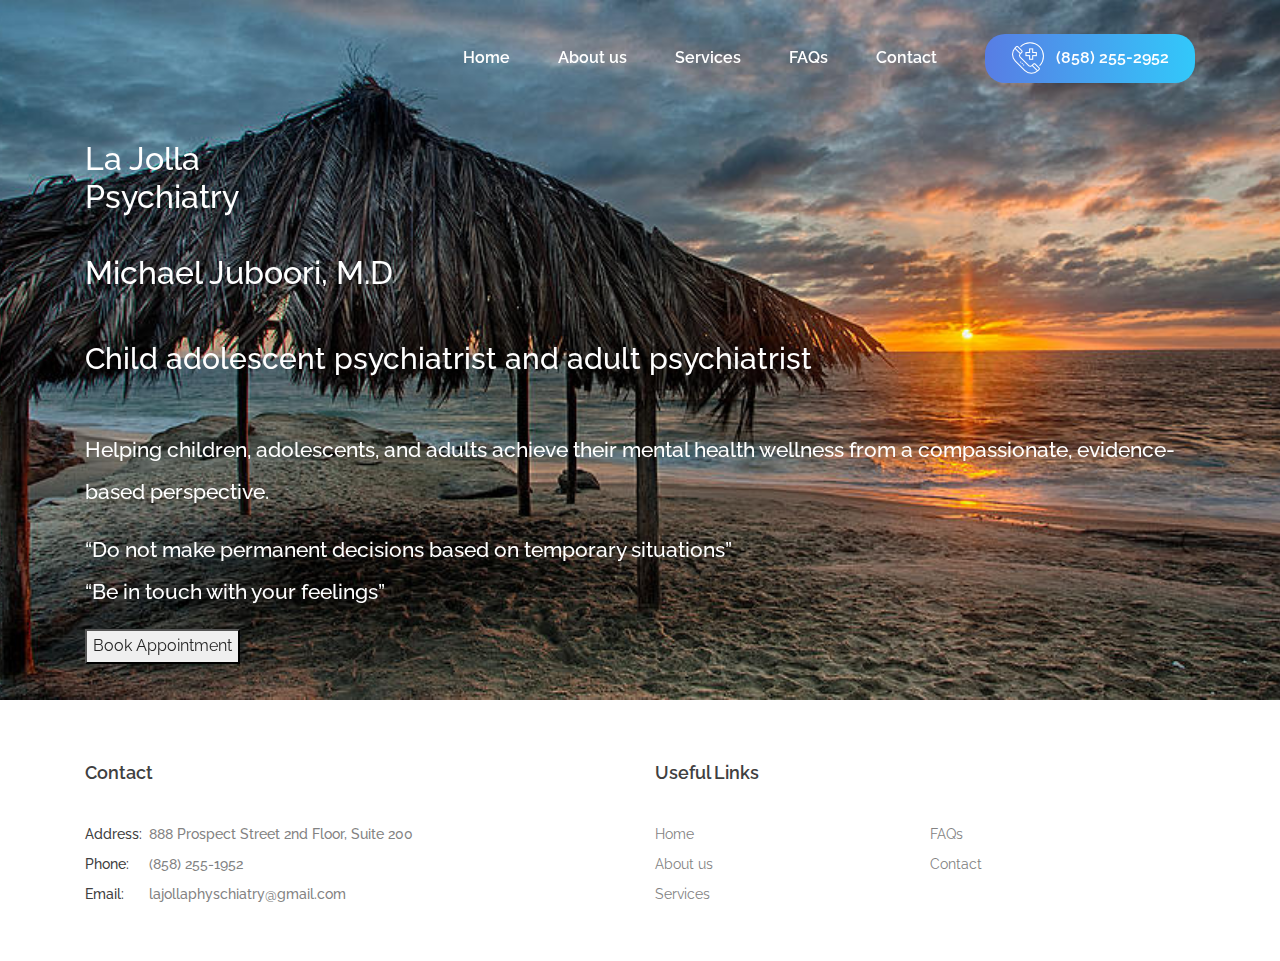
==== commit e4e27484: "removed forms page and updated FAQ" ====
--- a/index.html
+++ b/index.html
@@ -46,7 +46,6 @@
                                 <li><a href="index.html" style="color: #ffffff">Home</a></li>
                                 <li><a href="about.html" style="color: #ffffff">About us</a></li>
                                 <li><a href="services.html" style="color: #ffffff">Services</a></li>
-                                <li><a href="forms.html" style="color: #ffffff">Forms</a></li>
                                 <li><a href="faq.html" style="color: #ffffff">FAQs</a></li>
                                 <li><a href="contact.html" style="color: #ffffff">Contact</a></li>
 
@@ -179,7 +178,6 @@
                                 <li><a href="index.html">Home</a></li>
                                 <li><a href="about.html">About us</a></li>
                                 <li><a href="services.html">Services</a></li>
-                                <li><a href="forms.html">Forms</a></li>
                                 <li><a href="faq.html">FAQs</a></li>
                                 <li><a href="contact.html">Contact</a></li>
                             </ul>
--- a/style.css
+++ b/style.css
@@ -1159,6 +1159,7 @@
     font-size: 48px;
     font-weight: 600;
     color: #fff;
+    font-family: 'Raleway', sans-serif;
 }
 
 .faq-stuff .accordion-wrap .entry-content p {
@@ -1626,4 +1627,9 @@
 
 .faq-answer {
     font-size: 14px;
+    font-family: 'Raleway', sans-serif;
+}
+
+.faq-question {
+    font-family: 'Raleway', sans-serif;
 }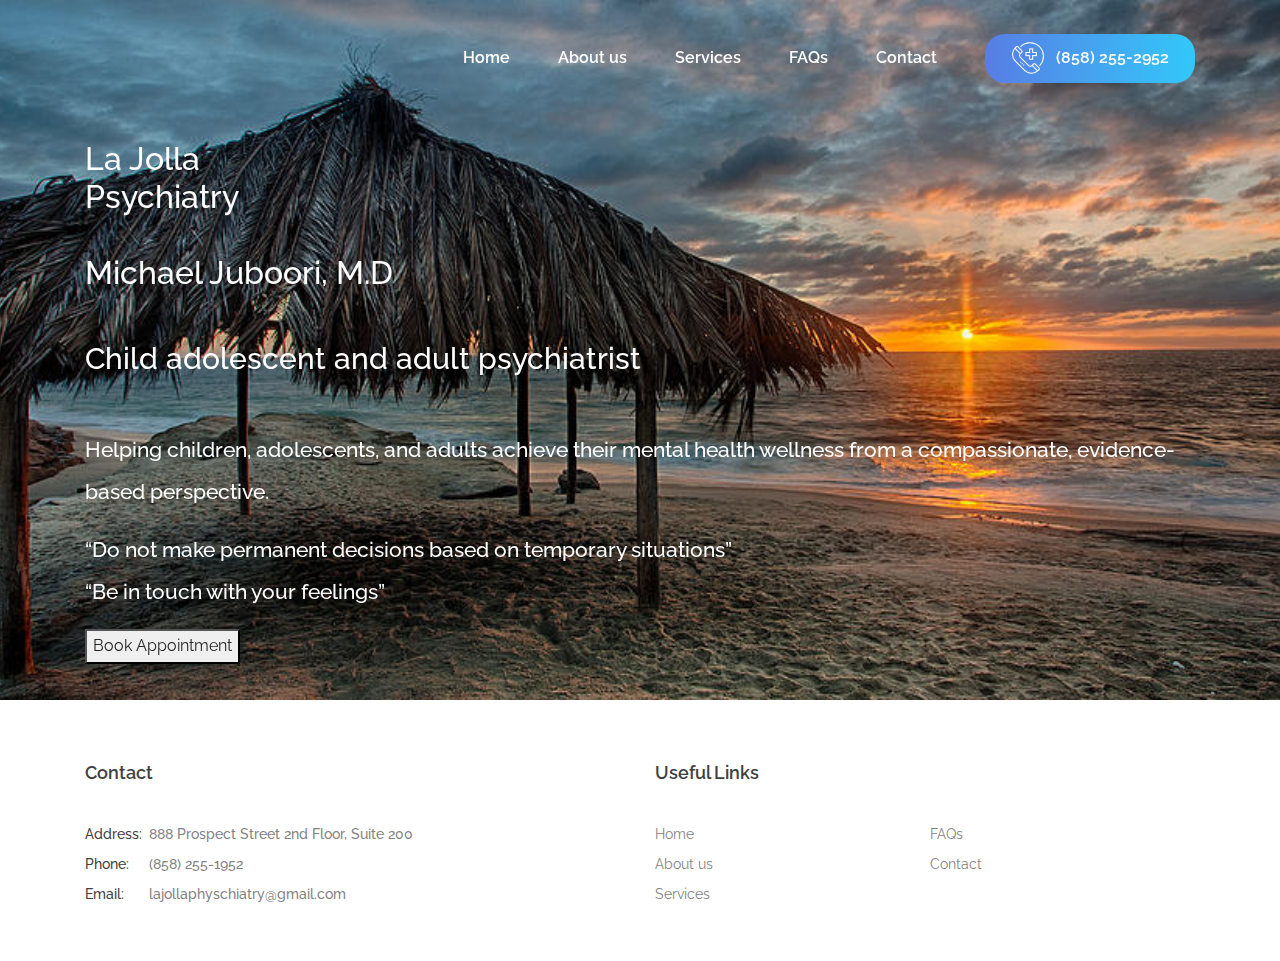
==== commit 9ccd3ae1: "updated text on index.html" ====
--- a/index.html
+++ b/index.html
@@ -5,8 +5,8 @@
     <meta name="description" content="Child adolescent psychiatrist and adult psychiatrist 
     Helping children, adolescents, and adults achieve their mental health wellness from a compassionate, evidence-based perspective.">
 
-    <meta name="google-site-verification" content="ZWOXyhoVz69ofQpKKLp8au6IjQi7ib6FqmIWbEsShFI" />
-    
+    <meta name="google-site-verification" content="y5zeN-lHrR6ldVnsVwzX1HoOVU1TPWieWSe7dLl7Rx8" />
+
     <!-- Required meta tags -->
     <meta charset="utf-8">
     <meta name="viewport" content="width=device-width, initial-scale=1, shrink-to-fit=no">
@@ -80,7 +80,7 @@
                                     </header><!-- .entry-header -->
 
                                     <div class="entry-content mt-4">
-                                        <p class="white-text" style="font-size: 30px; margin-top: 5px">Child adolescent psychiatrist and adult psychiatrist
+                                        <p class="white-text" style="font-size: 30px; margin-top: 5px">Child adolescent and adult psychiatrist
                                             <br />
                                         </p>
                                         <p style="color: #ffffff; font-size: 21px; margin-top:40px; font-weight:500">Helping children, adolescents, and adults achieve their mental health wellness from a compassionate, evidence-based perspective.</p>
--- a/style.css
+++ b/style.css
@@ -1632,4 +1632,16 @@
 
 .faq-question {
     font-family: 'Raleway', sans-serif;
+}
+
+
+
+@media screen and (max-width: 500px){
+    .services-page {
+        width: 320px;
+        margin-left: 15px;
+    }
+    .container.services {
+        display: none;
+    }
 }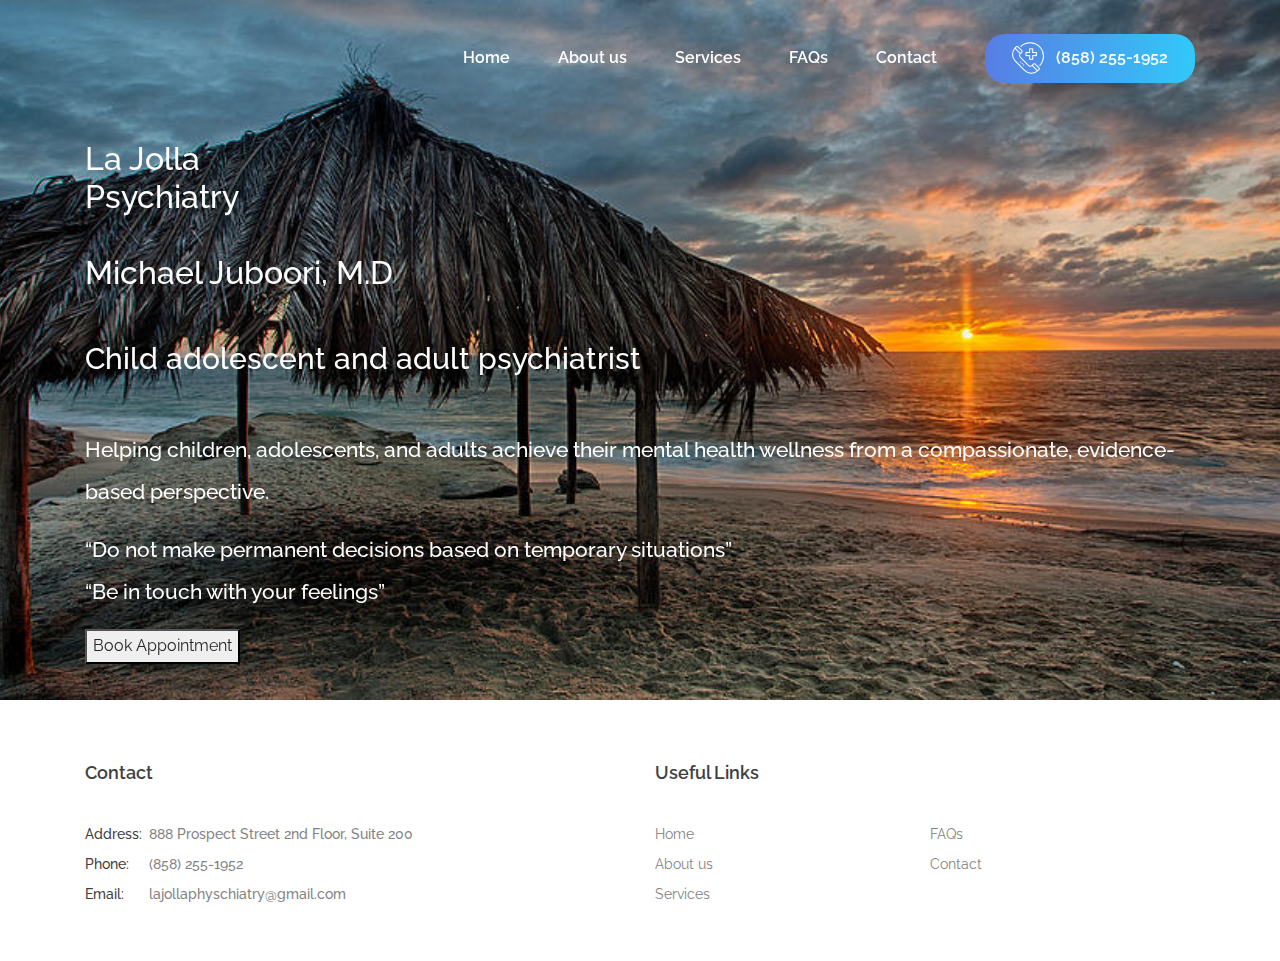
==== commit 362911b0: "updated phone number and minor text changes" ====
--- a/index.html
+++ b/index.html
@@ -50,7 +50,7 @@
                                 <li><a href="contact.html" style="color: #ffffff">Contact</a></li>
 
                                 <li class="call-btn button gradient-bg mt-3 mt-md-0">
-                                    <a class="d-flex justify-content-center align-items-center" href="tel:+(858) 255-1952"><img src="images/emergency-call.png">(858) 255-2952</a>
+                                    <a class="d-flex justify-content-center align-items-center" href="tel:+(858) 255-1952"><img src="images/emergency-call.png">(858) 255-1952</a>
                                 </li>
                             </ul>
                         </nav><!-- .site-navigation -->
